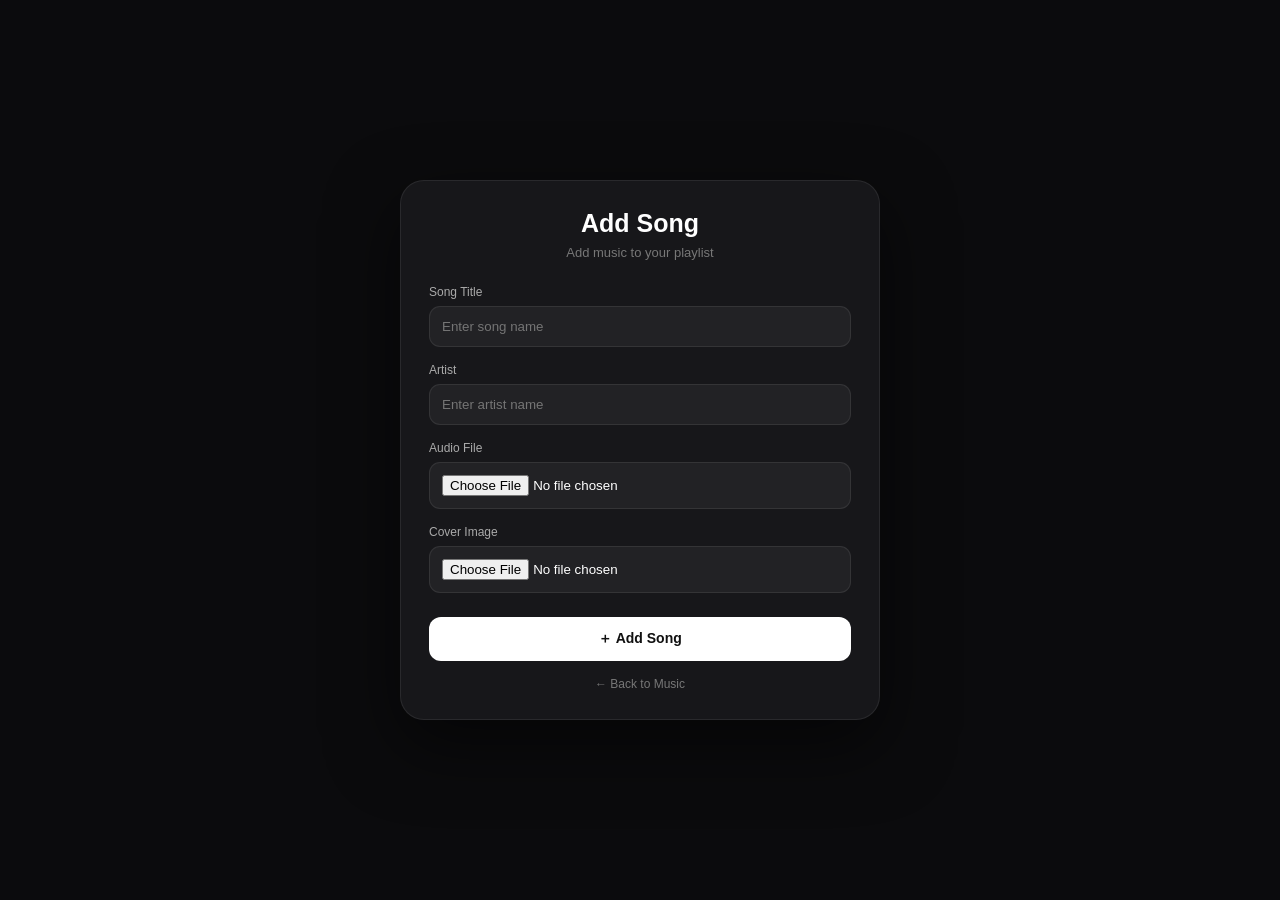
==== add-song.html @ 0f46707c "Add files via upload" ====
<!DOCTYPE html>
<html lang="en">
<head>
<meta charset="UTF-8">
<meta name="viewport" content="width=device-width, initial-scale=1.0">
<title>Add Song</title>
<style>
*{box-sizing:border-box}
body{margin:0;min-height:100vh;display:flex;align-items:center;justify-content:center;background:#0b0b0d;color:white;font-family:Arial,sans-serif;padding:20px}
.add-card{width:100%;max-width:480px;padding:28px;border-radius:24px;background:rgba(25,25,28,.95);border:1px solid rgba(255,255,255,.08);box-shadow:0 25px 70px rgba(0,0,0,.55)}
h1{margin:0 0 7px;text-align:center;font-size:25px}
.subtitle{margin:0 0 25px;text-align:center;color:#777;font-size:13px}
label{display:block;margin:16px 0 7px;color:#aaa;font-size:12px}
input[type=text],input[type=file]{width:100%;padding:12px;border-radius:11px;border:1px solid rgba(255,255,255,.08);background:rgba(255,255,255,.05);color:white;outline:none}
input[type=file]{cursor:pointer}
.preview{width:100px;height:100px;margin:18px auto;border-radius:15px;object-fit:cover;display:none;background:#222}
.add-btn{width:100%;margin-top:24px;padding:13px;border:0;border-radius:12px;background:white;color:#111;font-size:14px;font-weight:600;cursor:pointer}
.add-btn:disabled{opacity:.6;cursor:wait}
.back-btn{display:block;margin-top:16px;text-align:center;color:#777;text-decoration:none;font-size:12px}
.add-message{display:none;margin-top:15px;padding:10px;border-radius:10px;text-align:center;font-size:12px}
.add-message.success{display:block;background:rgba(70,200,120,.1);color:#78df9d}
.add-message.error{display:block;background:rgba(255,70,70,.1);color:#ff8888}
</style>
</head>
<body>
<div class="add-card">
<h1>Add Song</h1>
<p class="subtitle">Add music to your playlist</p>

<label>Song Title</label>
<input type="text" id="newSongTitle" placeholder="Enter song name" autocomplete="off">

<label>Artist</label>
<input type="text" id="newSongArtist" placeholder="Enter artist name" autocomplete="off">

<label>Audio File</label>
<input type="file" id="newSongAudio" accept="audio/*">

<label>Cover Image</label>
<input type="file" id="newSongCover" accept="image/*">

<img id="coverPreview" class="preview" alt="Cover Preview">

<button id="saveSongBtn" class="add-btn" type="button">＋ Add Song</button>

<div id="addMessage" class="add-message"></div>

<a href="index.html" class="back-btn">← Back to Music</a>
</div>

<script src="add-song.js"></script>
</body>
</html>
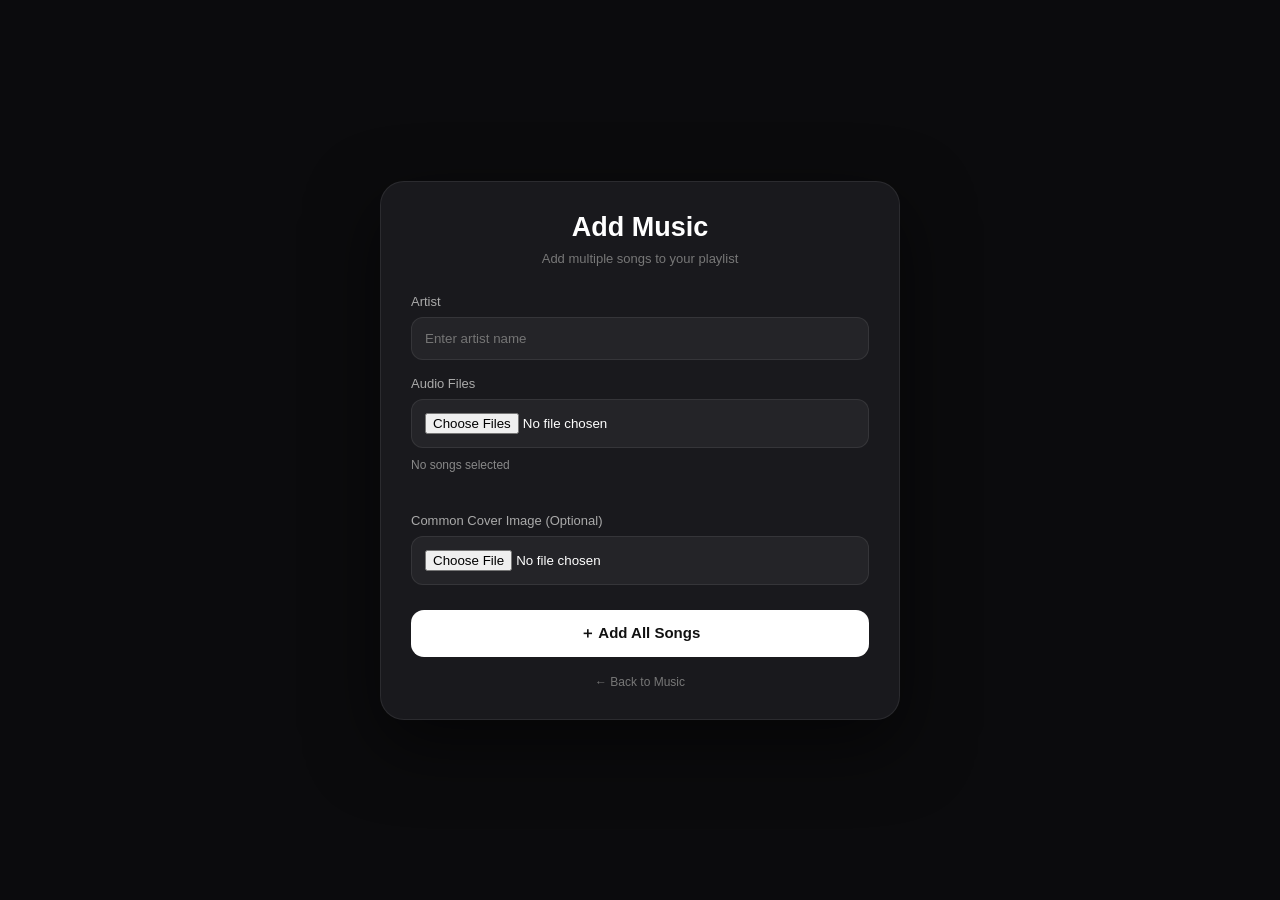
==== commit 52f2efc2: "Add files via upload" ====
--- a/add-song.html
+++ b/add-song.html
@@ -1,53 +1,442 @@
 <!DOCTYPE html>
 <html lang="en">
+
 <head>
-<meta charset="UTF-8">
-<meta name="viewport" content="width=device-width, initial-scale=1.0">
-<title>Add Song</title>
-<style>
-*{box-sizing:border-box}
-body{margin:0;min-height:100vh;display:flex;align-items:center;justify-content:center;background:#0b0b0d;color:white;font-family:Arial,sans-serif;padding:20px}
-.add-card{width:100%;max-width:480px;padding:28px;border-radius:24px;background:rgba(25,25,28,.95);border:1px solid rgba(255,255,255,.08);box-shadow:0 25px 70px rgba(0,0,0,.55)}
-h1{margin:0 0 7px;text-align:center;font-size:25px}
-.subtitle{margin:0 0 25px;text-align:center;color:#777;font-size:13px}
-label{display:block;margin:16px 0 7px;color:#aaa;font-size:12px}
-input[type=text],input[type=file]{width:100%;padding:12px;border-radius:11px;border:1px solid rgba(255,255,255,.08);background:rgba(255,255,255,.05);color:white;outline:none}
-input[type=file]{cursor:pointer}
-.preview{width:100px;height:100px;margin:18px auto;border-radius:15px;object-fit:cover;display:none;background:#222}
-.add-btn{width:100%;margin-top:24px;padding:13px;border:0;border-radius:12px;background:white;color:#111;font-size:14px;font-weight:600;cursor:pointer}
-.add-btn:disabled{opacity:.6;cursor:wait}
-.back-btn{display:block;margin-top:16px;text-align:center;color:#777;text-decoration:none;font-size:12px}
-.add-message{display:none;margin-top:15px;padding:10px;border-radius:10px;text-align:center;font-size:12px}
-.add-message.success{display:block;background:rgba(70,200,120,.1);color:#78df9d}
-.add-message.error{display:block;background:rgba(255,70,70,.1);color:#ff8888}
-</style>
+    <meta charset="UTF-8">
+    <meta name="viewport" content="width=device-width, initial-scale=1.0">
+
+    <title>Add Music</title>
+
+    <style>
+
+        * {
+            box-sizing: border-box;
+        }
+
+        body {
+            margin: 0;
+            min-height: 100vh;
+
+            display: flex;
+            justify-content: center;
+            align-items: center;
+
+            padding: 20px;
+
+            background: #0b0b0d;
+
+            color: white;
+
+            font-family: Arial, sans-serif;
+        }
+
+        .add-card {
+
+            width: 100%;
+            max-width: 520px;
+
+            padding: 30px;
+
+            border-radius: 24px;
+
+            background: #19191d;
+
+            border: 1px solid
+                rgba(255,255,255,0.08);
+
+            box-shadow:
+                0 25px 70px
+                rgba(0,0,0,0.55);
+        }
+
+        h1 {
+
+            margin: 0;
+
+            text-align: center;
+
+            font-size: 27px;
+        }
+
+        .subtitle {
+
+            margin:
+                8px 0 28px;
+
+            text-align: center;
+
+            color: #777;
+
+            font-size: 13px;
+        }
+
+        label {
+
+            display: block;
+
+            margin:
+                16px 0 8px;
+
+            color: #aaa;
+
+            font-size: 13px;
+        }
+
+        input[type="text"],
+        input[type="file"] {
+
+            width: 100%;
+
+            padding: 13px;
+
+            border-radius: 12px;
+
+            border:
+                1px solid
+                rgba(255,255,255,0.08);
+
+            background:
+                rgba(255,255,255,0.05);
+
+            color: white;
+
+            outline: none;
+        }
+
+        input[type="file"] {
+
+            cursor: pointer;
+        }
+
+        .selected-count {
+
+            margin-top: 10px;
+
+            color: #888;
+
+            font-size: 12px;
+        }
+
+        .song-list {
+
+            max-height: 220px;
+
+            overflow-y: auto;
+
+            margin-top: 15px;
+
+            padding: 5px;
+        }
+
+        .song-item {
+
+            display: flex;
+
+            align-items: center;
+
+            gap: 10px;
+
+            padding: 9px 10px;
+
+            margin-bottom: 6px;
+
+            border-radius: 10px;
+
+            background:
+                rgba(255,255,255,0.04);
+
+            color: #ccc;
+
+            font-size: 12px;
+        }
+
+        .song-number {
+
+            width: 25px;
+
+            color: #777;
+        }
+
+        .song-name {
+
+            overflow: hidden;
+
+            white-space: nowrap;
+
+            text-overflow: ellipsis;
+        }
+
+        .cover-preview {
+
+            width: 90px;
+            height: 90px;
+
+            margin:
+                15px auto;
+
+            display: none;
+
+            object-fit: cover;
+
+            border-radius: 14px;
+        }
+
+        .add-btn {
+
+            width: 100%;
+
+            margin-top: 25px;
+
+            padding: 14px;
+
+            border: none;
+
+            border-radius: 13px;
+
+            background: white;
+
+            color: #111;
+
+            font-size: 15px;
+
+            font-weight: bold;
+
+            cursor: pointer;
+        }
+
+        .add-btn:disabled {
+
+            opacity: 0.5;
+
+            cursor: wait;
+        }
+
+        .progress {
+
+            display: none;
+
+            margin-top: 18px;
+        }
+
+        .progress-text {
+
+            margin-bottom: 8px;
+
+            text-align: center;
+
+            color: #aaa;
+
+            font-size: 12px;
+        }
+
+        .progress-bar {
+
+            width: 100%;
+
+            height: 6px;
+
+            overflow: hidden;
+
+            border-radius: 10px;
+
+            background: #29292d;
+        }
+
+        .progress-fill {
+
+            width: 0%;
+
+            height: 100%;
+
+            background: white;
+
+            transition:
+                width 0.2s ease;
+        }
+
+        .message {
+
+            display: none;
+
+            margin-top: 15px;
+
+            padding: 11px;
+
+            border-radius: 10px;
+
+            text-align: center;
+
+            font-size: 12px;
+        }
+
+        .success {
+
+            display: block;
+
+            color: #78df9d;
+
+            background:
+                rgba(70,200,120,0.1);
+        }
+
+        .error {
+
+            display: block;
+
+            color: #ff8888;
+
+            background:
+                rgba(255,70,70,0.1);
+        }
+
+        .back-btn {
+
+            display: block;
+
+            margin-top: 18px;
+
+            text-align: center;
+
+            color: #777;
+
+            text-decoration: none;
+
+            font-size: 12px;
+        }
+
+        .back-btn:hover {
+
+            color: white;
+        }
+
+    </style>
+
 </head>
+
+
 <body>
+
+
 <div class="add-card">
-<h1>Add Song</h1>
-<p class="subtitle">Add music to your playlist</p>
-
-<label>Song Title</label>
-<input type="text" id="newSongTitle" placeholder="Enter song name" autocomplete="off">
-
-<label>Artist</label>
-<input type="text" id="newSongArtist" placeholder="Enter artist name" autocomplete="off">
-
-<label>Audio File</label>
-<input type="file" id="newSongAudio" accept="audio/*">
-
-<label>Cover Image</label>
-<input type="file" id="newSongCover" accept="image/*">
-
-<img id="coverPreview" class="preview" alt="Cover Preview">
-
-<button id="saveSongBtn" class="add-btn" type="button">＋ Add Song</button>
-
-<div id="addMessage" class="add-message"></div>
-
-<a href="index.html" class="back-btn">← Back to Music</a>
+
+    <h1>
+        Add Music
+    </h1>
+
+    <p class="subtitle">
+        Add multiple songs to your playlist
+    </p>
+
+
+    <label>
+        Artist
+    </label>
+
+    <input
+        type="text"
+        id="artistInput"
+        placeholder="Enter artist name"
+    >
+
+
+    <label>
+        Audio Files
+    </label>
+
+    <input
+        type="file"
+        id="audioInput"
+        accept="audio/*"
+        multiple
+    >
+
+
+    <div
+        id="selectedCount"
+        class="selected-count"
+    >
+        No songs selected
+    </div>
+
+
+    <div
+        id="songList"
+        class="song-list"
+    ></div>
+
+
+    <label>
+        Common Cover Image
+        (Optional)
+    </label>
+
+    <input
+        type="file"
+        id="coverInput"
+        accept="image/*"
+    >
+
+
+    <img
+        id="coverPreview"
+        class="cover-preview"
+        alt="Cover"
+    >
+
+
+    <button
+        id="addSongsBtn"
+        class="add-btn"
+        type="button"
+    >
+        ＋ Add All Songs
+    </button>
+
+
+    <div
+        id="progress"
+        class="progress"
+    >
+
+        <div
+            id="progressText"
+            class="progress-text"
+        >
+            Preparing...
+        </div>
+
+        <div
+            class="progress-bar"
+        >
+
+            <div
+                id="progressFill"
+                class="progress-fill"
+            ></div>
+
+        </div>
+
+    </div>
+
+
+    <div
+        id="message"
+        class="message"
+    ></div>
+
+
+    <a
+        href="index.html"
+        class="back-btn"
+    >
+        ← Back to Music
+    </a>
+
 </div>
 
+
 <script src="add-song.js"></script>
+
 </body>
-</html>
+
+</html>
